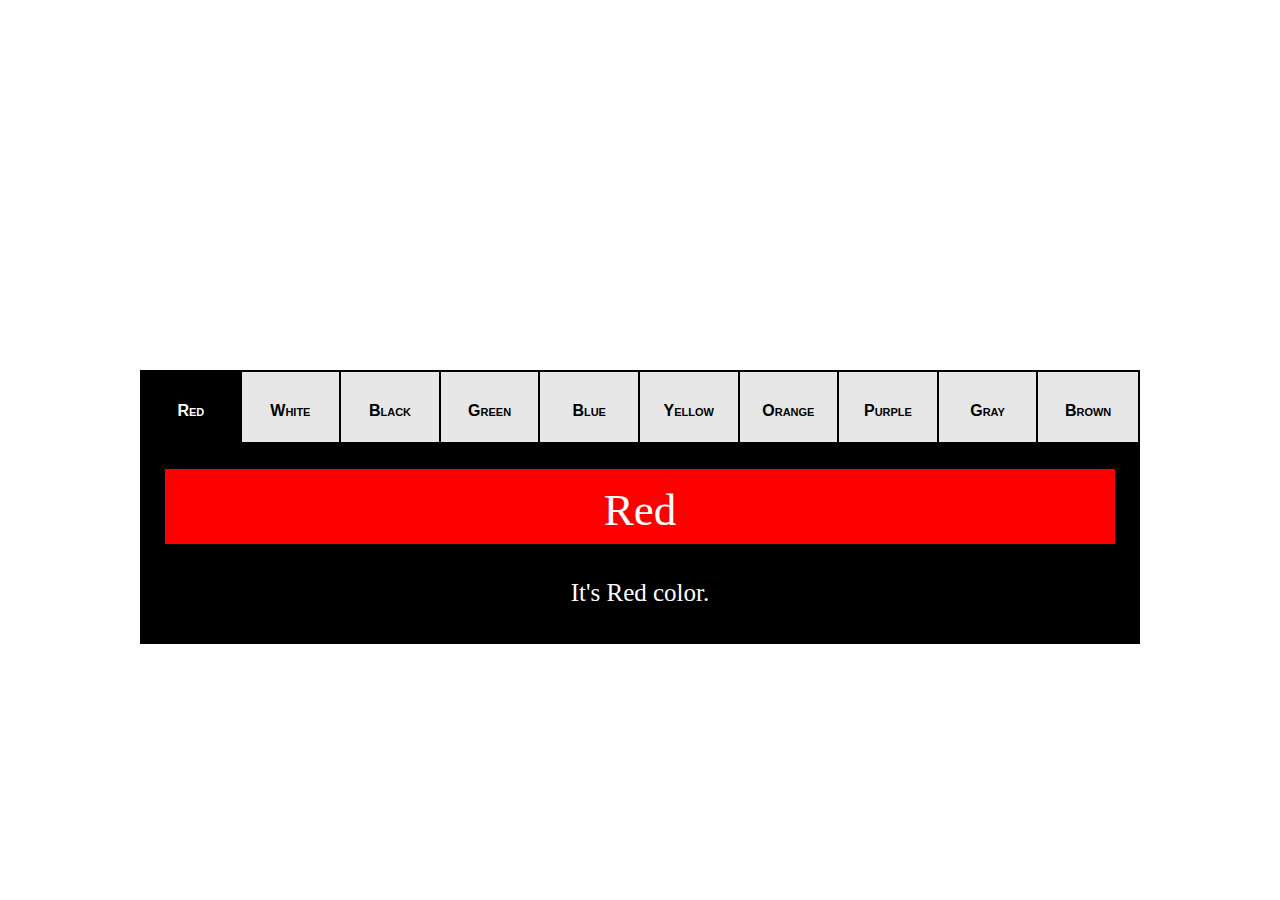
==== JavaScript_Tabs/index.html @ 96bdadb0 "Java_Script_tabs" ====
<!DOCTYPE html>
<html lang="en">

<head>
    <meta charset="UTF-8">
    <meta name="viewport" content="width=device-width, initial-scale=1.0">
    <title>Document</title>
    <link rel="stylesheet" href="./css/Style.min.css">
</head>

<body>
    <div class="Main_Div">
        <div class="Main_Tabs">
            <div class="Tabs_Header">

                <div class="Active Red"> Red</div>
                <div class="White"> White</div>
                <div class="Black"> Black</div>
                <div class="Green"> Green</div>
                <div class="Blue"> Blue</div>
                <div class="Yellow"> Yellow</div>
                <div class="Orange">Orange</div>
                <div class="Purple"> Purple </div>
                <div class="Gray"> Gray </div>
                <div class="Brown"> Brown </div>

            </div>

            <div class="Tabs_Color">

                <div class="Active Red_colour">Red</div>
                <div class="White_colour">White </div>
                <div class="Black_colour">Black</div>
                <div class="Green_colour">Green</div>
                <div class="Blue_colour">Blue </div>
                <div class="Yellow_colour">Yellow</div>
                <div class="Orange_colour">Orange</div>
                <div class="Purple_colour">Purple</div>
                <div class="Gray_colour">Gray</div>
                <div class="Brown_colour">Brown</div>

            </div>

            <div class="Tabs_Details">
                <div class="Active"> It's Red color.
                </div>
                <div> It's  White color.
                </div>
                <div>It's  Black color.
                </div>
                <div>It's Green color.
                </div>
                <div> It's Blue color.
                </div>
                <div> It's Yellow color.
                </div>
                <div> It's Orange color.
                </div>
                <div> It's Purple color.
                </div>
                <div> It's Gray color.
                </div>
                <div> It's Brown color.
                </div>
            </div>

        </div>
    </div>


    <script src="./JavaScript/Script.js"></script>
</body>
</html>
---- JavaScript_Tabs/css/Style.min.css ----
*{padding:0;margin:0;-webkit-box-sizing:border-box;-moz-box-sizing:border-box;box-sizing:border-box}.Main_Div{width:100%;height:100vh;display:grid;place-items:center}.Main_Div>.Main_Tabs{width:1000px;height:160px}.Main_Div>.Main_Tabs>.Tabs_Header{display:-webkit-box;display:-webkit-flex;display:-moz-box;display:-ms-flexbox;display:flex;border:2px solid #000;background-color:#e7e7e7}.Main_Div>.Main_Tabs>.Tabs_Header .Red:hover{color:red}.Main_Div>.Main_Tabs>.Tabs_Header .White:hover{color:#fff}.Main_Div>.Main_Tabs>.Tabs_Header .Black:hover{color:#000;text-shadow:#fff -1px 1px}.Main_Div>.Main_Tabs>.Tabs_Header .Green:hover{color:green}.Main_Div>.Main_Tabs>.Tabs_Header .Blue:hover{color:blue}.Main_Div>.Main_Tabs>.Tabs_Header .Yellow:hover{color:#ff0}.Main_Div>.Main_Tabs>.Tabs_Header .Orange:hover{color:orange}.Main_Div>.Main_Tabs>.Tabs_Header .Purple:hover{color:purple}.Main_Div>.Main_Tabs>.Tabs_Header .Gray:hover{color:gray}.Main_Div>.Main_Tabs>.Tabs_Header .Brown:hover{color:brown}.Main_Div>.Main_Tabs>.Tabs_Header>div{padding-top:15px;width:100px;height:70px;text-align:center;font:normal small-caps 700 1rem "Arial";line-height:3}.Main_Div>.Main_Tabs>.Tabs_Header>div:not(:last-child){border-right:2px solid #000}.Main_Div>.Main_Tabs>.Tabs_Header>div:hover{background:#ccc;color:#000}.Main_Div>.Main_Tabs>.Tabs_Header>div.Active{background-color:#000;color:#fff}.Main_Div>.Main_Tabs>.Tabs_Color{display:-webkit-box;display:-webkit-flex;display:-moz-box;display:-ms-flexbox;display:flex;width:100%;height:100px;border:25px solid #000;border-bottom:none;color:#fff}.Main_Div>.Main_Tabs>.Tabs_Color>div{display:none}.Main_Div>.Main_Tabs>.Tabs_Color>div.Active{display:block}.Main_Div>.Main_Tabs>.Tabs_Color .Red_colour{width:100%;background:red;text-align:center;padding-top:15px;font-size:45px}.Main_Div>.Main_Tabs>.Tabs_Color .White_colour{width:100%;background:#fff;text-align:center;padding-top:15px;font-size:45px;color:#000}.Main_Div>.Main_Tabs>.Tabs_Color .Black_colour{width:100%;background:#000;text-align:center;padding-top:13px;font-size:45px;border:2px solid #fff}.Main_Div>.Main_Tabs>.Tabs_Color .Green_colour{width:100%;background:green;text-align:center;padding-top:15px;font-size:45px}.Main_Div>.Main_Tabs>.Tabs_Color .Blue_colour{width:100%;background:blue;text-align:center;padding-top:15px;font-size:45px}.Main_Div>.Main_Tabs>.Tabs_Color .Yellow_colour{width:100%;background:#ff0;text-align:center;padding-top:15px;font-size:45px;color:#000}.Main_Div>.Main_Tabs>.Tabs_Color .Orange_colour{width:100%;background:orange;text-align:center;padding-top:15px;font-size:45px}.Main_Div>.Main_Tabs>.Tabs_Color .Purple_colour{width:100%;background:purple;text-align:center;padding-top:15px;font-size:45px}.Main_Div>.Main_Tabs>.Tabs_Color .Gray_colour{width:100%;background:gray;text-align:center;padding-top:13px;font-size:45px}.Main_Div>.Main_Tabs>.Tabs_Color .Brown_colour{width:100%;background:brown;text-align:center;padding-top:13px;font-size:45px}.Main_Div>.Main_Tabs>.Tabs_Details{width:100%;height:100px;border:2px solid #000;border-top:none;padding:20px;background:#000;color:#fff;text-align:center;padding-top:20px;font-size:25px;padding-top:35px}.Main_Div>.Main_Tabs>.Tabs_Details>div{display:none}.Main_Div>.Main_Tabs>.Tabs_Details>div.Active{display:block}/*# sourceMappingURL=Style.min.css.map */
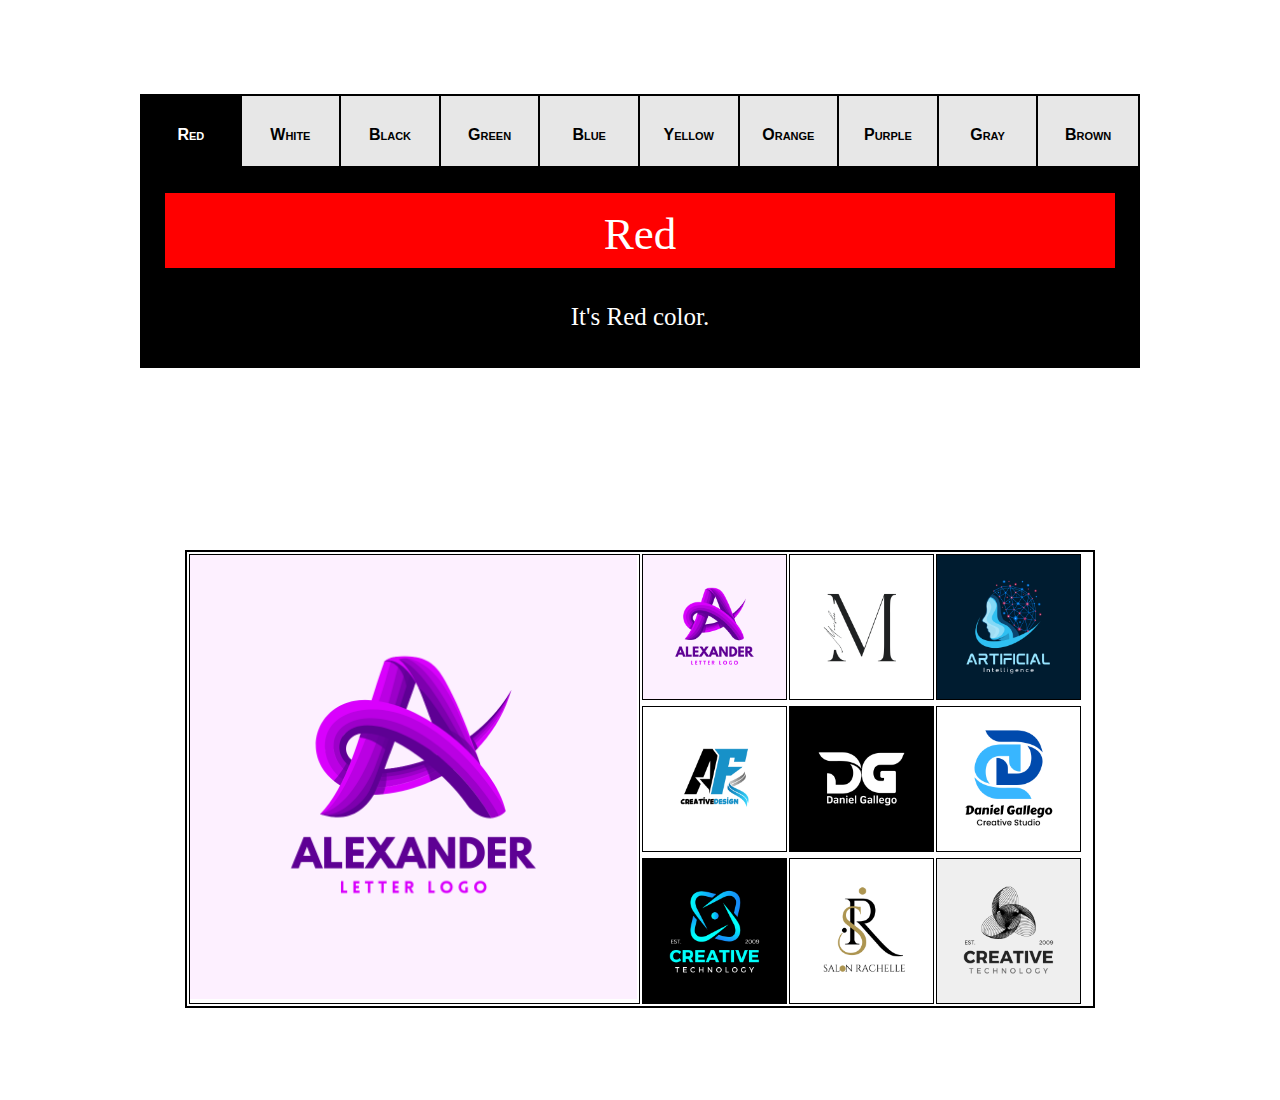
==== commit ca51ad5a: "Second_Tabs" ====
--- a/JavaScript_Tabs/index.html
+++ b/JavaScript_Tabs/index.html
@@ -44,9 +44,9 @@
             <div class="Tabs_Details">
                 <div class="Active"> It's Red color.
                 </div>
-                <div> It's  White color.
+                <div> It's White color.
                 </div>
-                <div>It's  Black color.
+                <div>It's Black color.
                 </div>
                 <div>It's Green color.
                 </div>
@@ -63,11 +63,48 @@
                 <div> It's Brown color.
                 </div>
             </div>
+        </div>
+        <!-- Second_Tabs_Start -->
+        <div class="Second_Main_Tabs">
+            <div class="Big_img_Box">
 
+
+                <div class="Ac"><img src="./PIC/S (7).png" alt="" class=" Bis_img_s"></div>
+                <div><img src="./PIC/S (9).png" alt="" class="Bis_img_s"></div>
+                <div><img src="./PIC/S (4).png" alt="" class="Bis_img_s"></div>
+                <div><img src="./PIC/S (1).png" alt="" class="Bis_img_s"></div>
+                <div><img src="./PIC/S (2).png" alt="" class="Bis_img_s"></div>
+                <div><img src="./PIC/S10 (1).png" alt="" class="Bis_img_s"></div>
+                <div><img src="./PIC/S (3).png" alt="" class="Bis_img_s"></div>
+                <div><img src="./PIC/S (8).png" alt="" class="Bis_img_s"></div>
+                <div><img src="./PIC/S (6).png" alt="" class="Bis_img_s"></div>
+
+
+            </div>
+            <div class="Small_img_Box">
+                <div class="Ac"> <img src="./PIC/S (7).png" alt="" class=" sm_img_S ">
+                </div>
+                <div> <img src="./PIC/S (9).png" alt="" class="sm_img_S "></div>
+                <div> <img src="./PIC/S (4).png" alt="" class="sm_img_S ">
+                </div>
+                <div> <img src="./PIC/S (1).png" alt="" class="sm_img_S ">
+                </div>
+                <div> <img src="./PIC/S (2).png" alt="" class="sm_img_S ">
+                </div>
+                <div> <img src="./PIC/S10 (1).png" alt="" class="sm_img_S ">
+                </div>
+                <div> <img src="./PIC/S (3).png" alt="" class="sm_img_S ">
+                </div>
+                <div> <img src="./PIC/S (8).png" alt="" class="sm_img_S ">
+                </div>
+                <div> <img src="./PIC/S (6).png" alt="" class="sm_img_S ">
+                </div>
+            </div>
         </div>
     </div>
 
 
     <script src="./JavaScript/Script.js"></script>
 </body>
+
 </html>--- a/JavaScript_Tabs/css/Style.min.css
+++ b/JavaScript_Tabs/css/Style.min.css
@@ -1 +1 @@
-*{padding:0;margin:0;-webkit-box-sizing:border-box;-moz-box-sizing:border-box;box-sizing:border-box}.Main_Div{width:100%;height:100vh;display:grid;place-items:center}.Main_Div>.Main_Tabs{width:1000px;height:160px}.Main_Div>.Main_Tabs>.Tabs_Header{display:-webkit-box;display:-webkit-flex;display:-moz-box;display:-ms-flexbox;display:flex;border:2px solid #000;background-color:#e7e7e7}.Main_Div>.Main_Tabs>.Tabs_Header .Red:hover{color:red}.Main_Div>.Main_Tabs>.Tabs_Header .White:hover{color:#fff}.Main_Div>.Main_Tabs>.Tabs_Header .Black:hover{color:#000;text-shadow:#fff -1px 1px}.Main_Div>.Main_Tabs>.Tabs_Header .Green:hover{color:green}.Main_Div>.Main_Tabs>.Tabs_Header .Blue:hover{color:blue}.Main_Div>.Main_Tabs>.Tabs_Header .Yellow:hover{color:#ff0}.Main_Div>.Main_Tabs>.Tabs_Header .Orange:hover{color:orange}.Main_Div>.Main_Tabs>.Tabs_Header .Purple:hover{color:purple}.Main_Div>.Main_Tabs>.Tabs_Header .Gray:hover{color:gray}.Main_Div>.Main_Tabs>.Tabs_Header .Brown:hover{color:brown}.Main_Div>.Main_Tabs>.Tabs_Header>div{padding-top:15px;width:100px;height:70px;text-align:center;font:normal small-caps 700 1rem "Arial";line-height:3}.Main_Div>.Main_Tabs>.Tabs_Header>div:not(:last-child){border-right:2px solid #000}.Main_Div>.Main_Tabs>.Tabs_Header>div:hover{background:#ccc;color:#000}.Main_Div>.Main_Tabs>.Tabs_Header>div.Active{background-color:#000;color:#fff}.Main_Div>.Main_Tabs>.Tabs_Color{display:-webkit-box;display:-webkit-flex;display:-moz-box;display:-ms-flexbox;display:flex;width:100%;height:100px;border:25px solid #000;border-bottom:none;color:#fff}.Main_Div>.Main_Tabs>.Tabs_Color>div{display:none}.Main_Div>.Main_Tabs>.Tabs_Color>div.Active{display:block}.Main_Div>.Main_Tabs>.Tabs_Color .Red_colour{width:100%;background:red;text-align:center;padding-top:15px;font-size:45px}.Main_Div>.Main_Tabs>.Tabs_Color .White_colour{width:100%;background:#fff;text-align:center;padding-top:15px;font-size:45px;color:#000}.Main_Div>.Main_Tabs>.Tabs_Color .Black_colour{width:100%;background:#000;text-align:center;padding-top:13px;font-size:45px;border:2px solid #fff}.Main_Div>.Main_Tabs>.Tabs_Color .Green_colour{width:100%;background:green;text-align:center;padding-top:15px;font-size:45px}.Main_Div>.Main_Tabs>.Tabs_Color .Blue_colour{width:100%;background:blue;text-align:center;padding-top:15px;font-size:45px}.Main_Div>.Main_Tabs>.Tabs_Color .Yellow_colour{width:100%;background:#ff0;text-align:center;padding-top:15px;font-size:45px;color:#000}.Main_Div>.Main_Tabs>.Tabs_Color .Orange_colour{width:100%;background:orange;text-align:center;padding-top:15px;font-size:45px}.Main_Div>.Main_Tabs>.Tabs_Color .Purple_colour{width:100%;background:purple;text-align:center;padding-top:15px;font-size:45px}.Main_Div>.Main_Tabs>.Tabs_Color .Gray_colour{width:100%;background:gray;text-align:center;padding-top:13px;font-size:45px}.Main_Div>.Main_Tabs>.Tabs_Color .Brown_colour{width:100%;background:brown;text-align:center;padding-top:13px;font-size:45px}.Main_Div>.Main_Tabs>.Tabs_Details{width:100%;height:100px;border:2px solid #000;border-top:none;padding:20px;background:#000;color:#fff;text-align:center;padding-top:20px;font-size:25px;padding-top:35px}.Main_Div>.Main_Tabs>.Tabs_Details>div{display:none}.Main_Div>.Main_Tabs>.Tabs_Details>div.Active{display:block}/*# sourceMappingURL=Style.min.css.map */+*{padding:0;margin:0;-webkit-box-sizing:border-box;-moz-box-sizing:border-box;box-sizing:border-box}.Main_Div{width:100%;height:1100px;display:grid;place-items:center}.Main_Div>.Main_Tabs{width:1000px;height:270px}.Main_Div>.Main_Tabs>.Tabs_Header{display:-webkit-box;display:-webkit-flex;display:-moz-box;display:-ms-flexbox;display:flex;border:2px solid #000;background-color:#e7e7e7}.Main_Div>.Main_Tabs>.Tabs_Header .Red:hover{color:red}.Main_Div>.Main_Tabs>.Tabs_Header .White:hover{color:#fff}.Main_Div>.Main_Tabs>.Tabs_Header .Black:hover{color:#000;text-shadow:#fff -1px 1px}.Main_Div>.Main_Tabs>.Tabs_Header .Green:hover{color:green}.Main_Div>.Main_Tabs>.Tabs_Header .Blue:hover{color:blue}.Main_Div>.Main_Tabs>.Tabs_Header .Yellow:hover{color:#ff0}.Main_Div>.Main_Tabs>.Tabs_Header .Orange:hover{color:orange}.Main_Div>.Main_Tabs>.Tabs_Header .Purple:hover{color:purple}.Main_Div>.Main_Tabs>.Tabs_Header .Gray:hover{color:gray}.Main_Div>.Main_Tabs>.Tabs_Header .Brown:hover{color:brown}.Main_Div>.Main_Tabs>.Tabs_Header>div{padding-top:15px;width:100px;height:70px;text-align:center;font:normal small-caps 700 1rem "Arial";line-height:3}.Main_Div>.Main_Tabs>.Tabs_Header>div:not(:last-child){border-right:2px solid #000}.Main_Div>.Main_Tabs>.Tabs_Header>div:hover{background:#ccc;color:#000}.Main_Div>.Main_Tabs>.Tabs_Header>div.Active{background-color:#000;color:#fff}.Main_Div>.Main_Tabs>.Tabs_Color{display:-webkit-box;display:-webkit-flex;display:-moz-box;display:-ms-flexbox;display:flex;width:100%;height:100px;border:25px solid #000;border-bottom:none;color:#fff}.Main_Div>.Main_Tabs>.Tabs_Color>div{display:none}.Main_Div>.Main_Tabs>.Tabs_Color>div.Active{display:block}.Main_Div>.Main_Tabs>.Tabs_Color .Red_colour{width:100%;background:red;text-align:center;padding-top:15px;font-size:45px}.Main_Div>.Main_Tabs>.Tabs_Color .White_colour{width:100%;background:#fff;text-align:center;padding-top:15px;font-size:45px;color:#000}.Main_Div>.Main_Tabs>.Tabs_Color .Black_colour{width:100%;background:#000;text-align:center;padding-top:13px;font-size:45px;border:2px solid #fff}.Main_Div>.Main_Tabs>.Tabs_Color .Green_colour{width:100%;background:green;text-align:center;padding-top:15px;font-size:45px}.Main_Div>.Main_Tabs>.Tabs_Color .Blue_colour{width:100%;background:blue;text-align:center;padding-top:15px;font-size:45px}.Main_Div>.Main_Tabs>.Tabs_Color .Yellow_colour{width:100%;background:#ff0;text-align:center;padding-top:15px;font-size:45px;color:#000}.Main_Div>.Main_Tabs>.Tabs_Color .Orange_colour{width:100%;background:orange;text-align:center;padding-top:15px;font-size:45px}.Main_Div>.Main_Tabs>.Tabs_Color .Purple_colour{width:100%;background:purple;text-align:center;padding-top:15px;font-size:45px}.Main_Div>.Main_Tabs>.Tabs_Color .Gray_colour{width:100%;background:gray;text-align:center;padding-top:13px;font-size:45px}.Main_Div>.Main_Tabs>.Tabs_Color .Brown_colour{width:100%;background:brown;text-align:center;padding-top:13px;font-size:45px}.Main_Div>.Main_Tabs>.Tabs_Details{width:100%;height:100px;border:2px solid #000;border-top:none;padding:20px;background:#000;color:#fff;text-align:center;padding-top:20px;font-size:25px;padding-top:35px}.Main_Div>.Main_Tabs>.Tabs_Details>div{display:none}.Main_Div>.Main_Tabs>.Tabs_Details>div.Active{display:block}.Main_Div>.Second_Main_Tabs{display:-webkit-box;display:-webkit-flex;display:-moz-box;display:-ms-flexbox;display:flex;outline:2px solid #000}.Main_Div>.Second_Main_Tabs>.Big_img_Box{width:453px;height:454px;padding-left:2px;padding-top:2px}.Main_Div>.Second_Main_Tabs>.Big_img_Box>div{display:none;border:1px solid #000}.Main_Div>.Second_Main_Tabs>.Big_img_Box>div.Ac{display:block}.Main_Div>.Second_Main_Tabs>.Big_img_Box>div:hover{border:1px solid red;cursor:-webkit-zoom-in;cursor:-moz-zoom-in;cursor:zoom-in}.Main_Div>.Second_Main_Tabs>.Big_img_Box .Bis_img_s{width:447px;height:444px}.Main_Div>.Second_Main_Tabs>.Small_img_Box{padding-left:2px;padding-top:2px;width:453px;height:453px;display:-webkit-box;display:-webkit-flex;display:-moz-box;display:-ms-flexbox;display:flex;gap:2px;-webkit-flex-wrap:wrap;-ms-flex-wrap:wrap;flex-wrap:wrap}.Main_Div>.Second_Main_Tabs>.Small_img_Box .div{width:148px;height:148px;border:1px solid #000}.Main_Div>.Second_Main_Tabs>.Small_img_Box .sm_img_S{width:145px;height:146px;border:1px solid #000}.Main_Div>.Second_Main_Tabs>.Small_img_Box .sm_img_S:hover{border:1px solid red;cursor:pointer;padding:1px}/*# sourceMappingURL=Style.min.css.map */